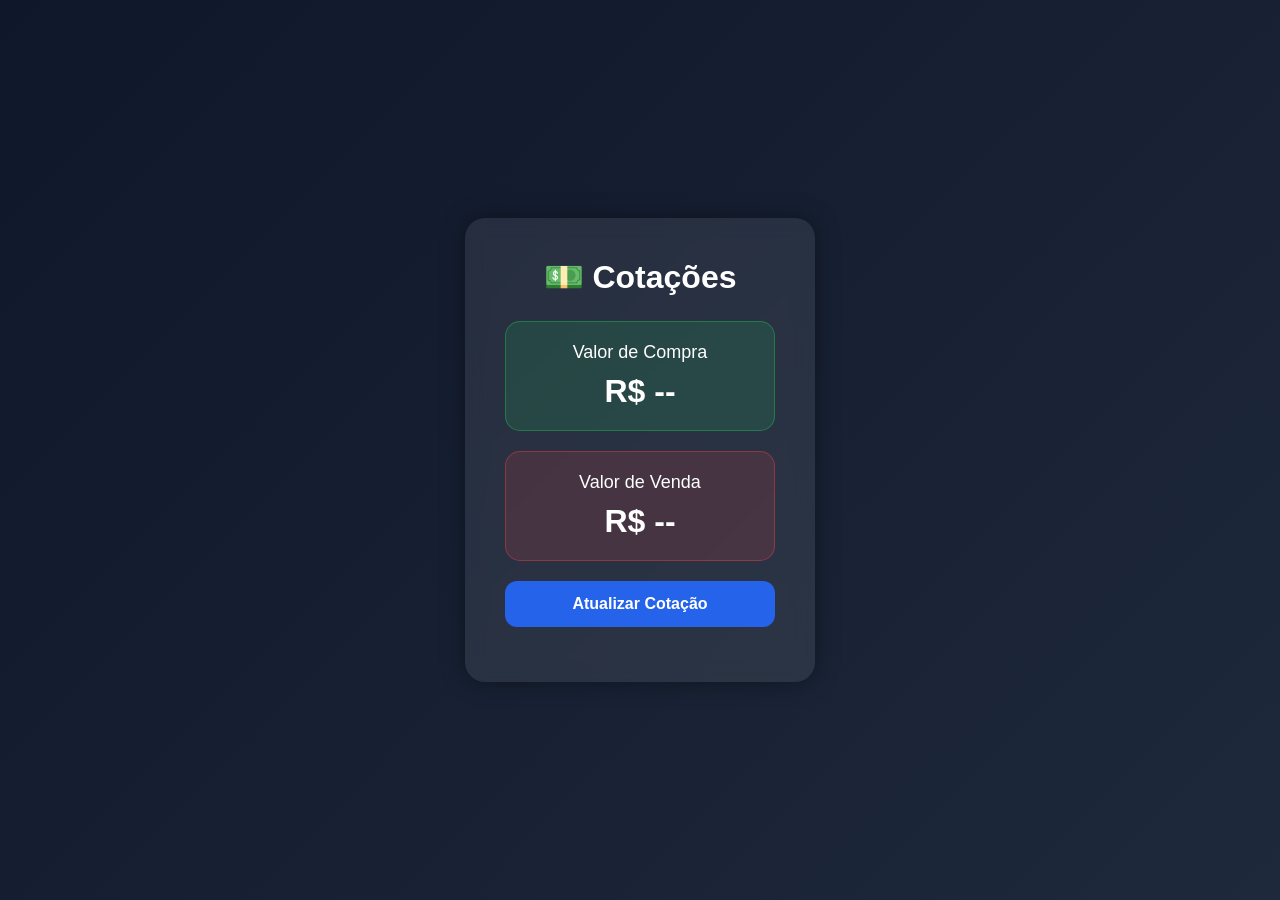
==== main.html @ 64c18fc2 "Leitura de Moeda em Dólar" ====
<!DOCTYPE html>
<html lang="pt-BR">
<head>
    <meta charset="UTF-8">
    <meta name="viewport" content="width=device-width, initial-scale=1.0">
    <title>Cotação do Dólar</title>

    <link rel="stylesheet" href="scr/style.css">
</head>
<body>

    <div class="container">
        <h1 id="moeda">💵 Cotações</h1>

        <div class="card buy-card">
            <p class="titulo">Valor de Compra</p>
            <p id="buy" class="valor">R$ --</p>
        </div>

        <div class="card sell-card">
            <p class="titulo">Valor de Venda</p>
            <p id="sell" class="valor">R$ --</p>
        </div>

        <button onclick="obterMoedas()">
            Atualizar Cotação
        </button>

        <p id="status"></p>
    </div>

    <script src="scr/script.js"></script>
</body>
</html>
---- scr/style.css ----
* {
    margin: 0;
    padding: 0;
    box-sizing: border-box;
    font-family: Arial, Helvetica, sans-serif;
}

body {
    background: linear-gradient(135deg, #0f172a, #1e293b);
    min-height: 100vh;
    display: flex;
    justify-content: center;
    align-items: center;
    color: white;
}

.container {
    background: rgba(255, 255, 255, 0.08);
    backdrop-filter: blur(10px);
    padding: 40px;
    border-radius: 20px;
    width: 350px;
    box-shadow: 0 0 25px rgba(0,0,0,0.4);
    text-align: center;
}

h1 {
    margin-bottom: 25px;
    font-size: 32px;
}

.card {
    padding: 20px;
    border-radius: 15px;
    margin-bottom: 20px;
    transition: 0.3s;
}
    
    .card:hover {
        transform: scale(1.03);
    }
    
    .buy-card {
        background: rgba(34, 197, 94, 0.15);
        border: 1px solid rgba(34, 197, 94, 0.4);
    }
    
    .sell-card {
        background: rgba(239, 68, 68, 0.15);
        border: 1px solid rgba(239, 68, 68, 0.4);
    }
    
    .titulo {
        font-size: 18px;
        margin-bottom: 10px;
    }
    
    .valor {
        font-size: 32px;
        font-weight: bold;
    }
    
    button {
        width: 100%;
        padding: 14px;
        border: none;
        border-radius: 12px;
        background: #2563eb;
        color: white;
        font-size: 16px;
        font-weight: bold;
        cursor: pointer;
        transition: 0.3s;
    }
    
    button:hover {
        background: #1d4ed8;
        transform: translateY(-2px);
    }
    
    #status {
        margin-top: 15px;
        font-size: 14px;
        opacity: 0.8;
    }
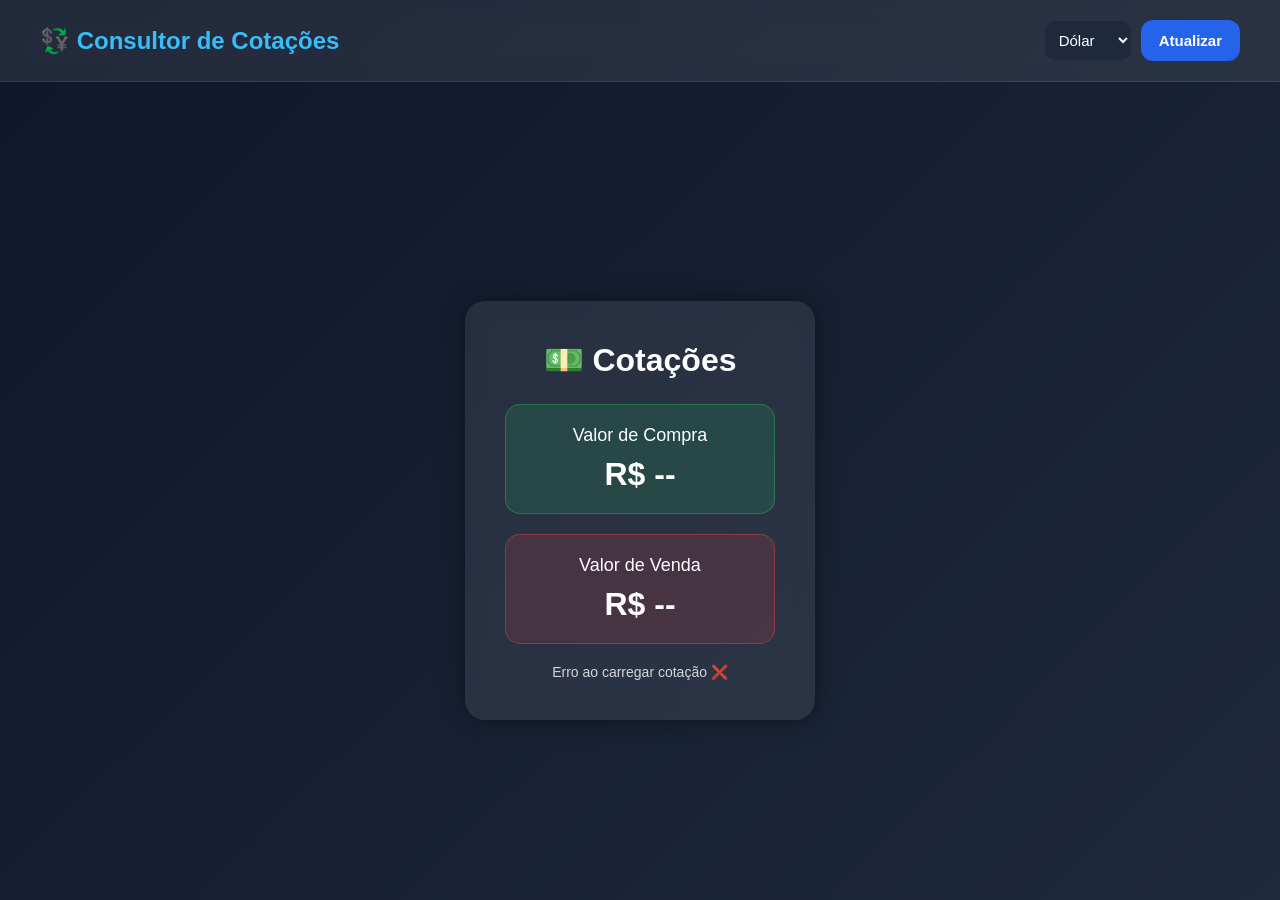
==== commit cde6f96b: "Cabeçalho adicionado" ====
--- a/main.html
+++ b/main.html
@@ -8,6 +8,25 @@
     <link rel="stylesheet" href="scr/style.css">
 </head>
 <body>
+
+    <header class="header">
+        <div class="logo">
+            💱 Consultor de Cotações
+        </div>
+
+        <div class="menu">
+            <select id="selectMoeda">
+                <option value="USD-BRL">Dólar</option>
+                <option value="EUR-BRL">Euro</option>
+                <option value="GBP-BRL">Libra</option>
+                <option value="BTC-BRL">Bitcoin</option>
+            </select>
+
+            <button onclick="obterMoedas()">
+                Atualizar
+            </button>
+        </div>
+    </header>
 
     <div class="container">
         <h1 id="moeda">💵 Cotações</h1>
@@ -22,10 +41,6 @@
             <p id="sell" class="valor">R$ --</p>
         </div>
 
-        <button onclick="obterMoedas()">
-            Atualizar Cotação
-        </button>
-
         <p id="status"></p>
     </div>
 
--- a/scr/style.css
+++ b/scr/style.css
@@ -13,6 +13,8 @@
     align-items: center;
     color: white;
 }
+
+
 
 .container {
     background: rgba(255, 255, 255, 0.08);
@@ -82,4 +84,139 @@
         margin-top: 15px;
         font-size: 14px;
         opacity: 0.8;
+    }
+
+
+    * {
+        margin: 0;
+        padding: 0;
+        box-sizing: border-box;
+        font-family: Arial, Helvetica, sans-serif;
+    }
+    
+    body {
+        background: linear-gradient(135deg, #0f172a, #1e293b);
+        min-height: 100vh;
+        display: flex;
+        flex-direction: column;
+        align-items: center;
+        color: white;
+    }
+    
+    /* HEADER */
+    
+    .header {
+        width: 100%;
+        padding: 20px 40px;
+    
+        display: flex;
+        justify-content: space-between;
+        align-items: center;
+    
+        background: rgba(255,255,255,0.08);
+        backdrop-filter: blur(10px);
+    
+        border-bottom: 1px solid rgba(255,255,255,0.1);
+    
+        position: fixed;
+        top: 0;
+    }
+    
+    .logo {
+        font-size: 24px;
+        font-weight: bold;
+        color: #38bdf8;
+    }
+    
+    .menu {
+        display: flex;
+        gap: 10px;
+        align-items: center;
+    }
+    
+    select {
+        padding: 10px;
+        border-radius: 10px;
+        border: none;
+        background: #1e293b;
+        color: white;
+        font-size: 15px;
+    }
+    
+    .container {
+        margin-top: 120px;
+    
+        background: rgba(255, 255, 255, 0.08);
+        backdrop-filter: blur(10px);
+    
+        padding: 40px;
+        border-radius: 20px;
+    
+        width: 350px;
+    
+        box-shadow: 0 0 25px rgba(0,0,0,0.4);
+    
+        text-align: center;
+    }
+    
+    h1 {
+        margin-bottom: 25px;
+        font-size: 32px;
+    }
+    
+    .card {
+        padding: 20px;
+        border-radius: 15px;
+        margin-bottom: 20px;
+        transition: 0.3s;
+    }
+    
+    .card:hover {
+        transform: scale(1.03);
+    }
+    
+    .buy-card {
+        background: rgba(34, 197, 94, 0.15);
+        border: 1px solid rgba(34, 197, 94, 0.4);
+    }
+    
+    .sell-card {
+        background: rgba(239, 68, 68, 0.15);
+        border: 1px solid rgba(239, 68, 68, 0.4);
+    }
+    
+    .titulo {
+        font-size: 18px;
+        margin-bottom: 10px;
+    }
+    
+    .valor {
+        font-size: 32px;
+        font-weight: bold;
+    }
+    
+    button {
+        padding: 12px 18px;
+        border: none;
+        border-radius: 12px;
+    
+        background: #2563eb;
+        color: white;
+    
+        font-size: 15px;
+        font-weight: bold;
+    
+        cursor: pointer;
+        transition: 0.3s;
+    }
+    
+    button:hover {
+        background: #1d4ed8;
+        transform: translateY(-2px);
+    }
+    
+    #status {
+        margin-top: 15px;
+        font-size: 14px;
+        opacity: 0.8;
     }
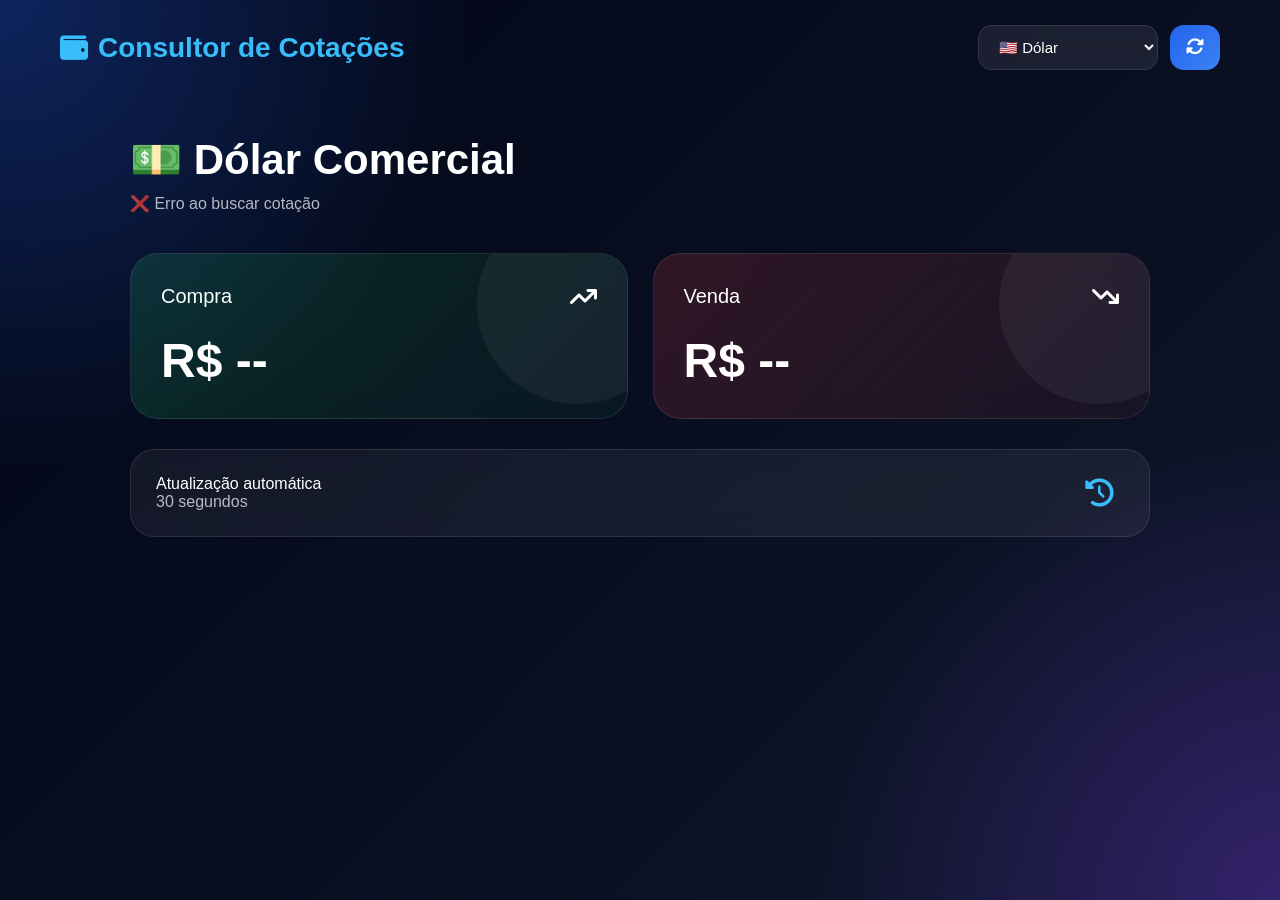
==== commit 7bba707b: "Atualização de style" ====
--- a/main.html
+++ b/main.html
@@ -3,47 +3,92 @@
 <head>
     <meta charset="UTF-8">
     <meta name="viewport" content="width=device-width, initial-scale=1.0">
-    <title>Cotação do Dólar</title>
+    <title>Consultor de Cotações - Dólar</title>
 
     <link rel="stylesheet" href="scr/style.css">
+
+    <!-- Ícones -->
+    <link rel="stylesheet"
+    href="https://cdnjs.cloudflare.com/ajax/libs/font-awesome/6.5.1/css/all.min.css">
 </head>
 <body>
 
+    <div class="background"></div>
+
     <header class="header">
+
         <div class="logo">
-            💱 Consultor de Cotações
+            <i class="fa-solid fa-wallet"></i>
+            Consultor de Cotações
         </div>
 
-        <div class="menu">
+        <div class="top-actions">
+
             <select id="selectMoeda">
-                <option value="USD-BRL">Dólar</option>
-                <option value="EUR-BRL">Euro</option>
-                <option value="GBP-BRL">Libra</option>
-                <option value="BTC-BRL">Bitcoin</option>
+                <option value="USD-BRL">🇺🇸 Dólar</option>
+                <option value="EUR-BRL">🇪🇺 Euro</option>
+                <option value="GBP-BRL">🇬🇧 Libra</option>
+                <option value="BTC-BRL">₿ Bitcoin</option>
+                <option value="ARS-BRL">🇦🇷 Peso Argentino</option>
             </select>
 
             <button onclick="obterMoedas()">
-                Atualizar
+                <i class="fa-solid fa-rotate"></i>
             </button>
+
         </div>
+
     </header>
 
-    <div class="container">
-        <h1 id="moeda">💵 Cotações</h1>
+    <main class="container">
 
-        <div class="card buy-card">
-            <p class="titulo">Valor de Compra</p>
-            <p id="buy" class="valor">R$ --</p>
+        <div class="title-area">
+            <h1 id="moeda">💵 Dólar Comercial</h1>
+            <p id="status">Sistema iniciado</p>
         </div>
 
-        <div class="card sell-card">
-            <p class="titulo">Valor de Venda</p>
-            <p id="sell" class="valor">R$ --</p>
+        <div class="cards">
+
+            <div class="card buy-card">
+
+                <div class="card-top">
+                    <p>Compra</p>
+                    <i class="fa-solid fa-arrow-trend-up"></i>
+                </div>
+
+                <h2 id="buy">R$ --</h2>
+
+            </div>
+
+            <div class="card sell-card">
+
+                <div class="card-top">
+                    <p>Venda</p>
+                    <i class="fa-solid fa-arrow-trend-down"></i>
+                </div>
+
+                <h2 id="sell">R$ --</h2>
+
+            </div>
+
         </div>
 
-        <p id="status"></p>
-    </div>
+        <div class="footer-card">
+
+            <div>
+                <p>Atualização automática</p>
+                <span>30 segundos</span>
+            </div>
+            
+            <button class="sem-estilo" onclick="obterMoedas()">
+            <i class="fa-solid fa-clock-rotate-left"></i>
+            </button>
+
+        </div>
+
+    </main>
 
     <script src="scr/script.js"></script>
+
 </body>
 </html>
--- a/scr/style.css
+++ b/scr/style.css
@@ -2,221 +2,268 @@
     margin: 0;
     padding: 0;
     box-sizing: border-box;
-    font-family: Arial, Helvetica, sans-serif;
+    font-family: "Segoe UI", sans-serif;
 }
 
 body {
-    background: linear-gradient(135deg, #0f172a, #1e293b);
     min-height: 100vh;
-    display: flex;
-    justify-content: center;
-    align-items: center;
+    overflow: hidden;
+    background: #0f172a;
     color: white;
 }
 
-
+/* FUNDO */
+
+.background {
+    position: fixed;
+    width: 100%;
+    height: 100%;
+    background:
+        radial-gradient(circle at top left, #2563eb55, transparent 30%),
+        radial-gradient(circle at bottom right, #7c3aed55, transparent 30%),
+        linear-gradient(135deg, #020617, #0f172a);
+
+    z-index: -1;
+}
+
+/* HEADER */
+
+.header {
+    width: 100%;
+    padding: 25px 60px;
+
+    display: flex;
+    justify-content: space-between;
+    align-items: center;
+}
+
+.logo {
+    font-size: 28px;
+    font-weight: bold;
+    color: #38bdf8;
+
+    display: flex;
+    gap: 10px;
+    align-items: center;
+}
+
+/* ACTIONS */
+
+.top-actions {
+    display: flex;
+    gap: 12px;
+}
+
+select {
+    background: rgba(255,255,255,0.08);
+
+    border: 1px solid rgba(255,255,255,0.1);
+
+    color: white;
+
+    padding: 12px 16px;
+
+    border-radius: 14px;
+
+    backdrop-filter: blur(10px);
+
+    font-size: 15px;
+
+    outline: none;
+}
+
+option {
+    color: black;
+}
+
+button {
+    width: 50px;
+    border: none;
+    border-radius: 14px;
+
+    background: linear-gradient(135deg, #2563eb, #3b82f6);
+
+    color: white;
+
+    cursor: pointer;
+
+    font-size: 18px;
+
+    transition: 0.3s;
+}
+
+button:hover {
+    transform: scale(1.05);
+}
+
+/* CONTAINER */
 
 .container {
-    background: rgba(255, 255, 255, 0.08);
-    backdrop-filter: blur(10px);
+    width: 100%;
+    max-width: 1100px;
+
+    margin: auto;
+
     padding: 40px;
-    border-radius: 20px;
-    width: 350px;
-    box-shadow: 0 0 25px rgba(0,0,0,0.4);
-    text-align: center;
-}
-
-h1 {
+}
+
+/* TITULO */
+
+.title-area {
+    margin-bottom: 40px;
+}
+
+.title-area h1 {
+    font-size: 42px;
+    margin-bottom: 10px;
+}
+
+.title-area p {
+    opacity: 0.7;
+}
+
+/* CARDS */
+
+.cards {
+    display: grid;
+    grid-template-columns: 1fr 1fr;
+    gap: 25px;
+}
+
+/* CARD */
+
+.card {
+    padding: 30px;
+
+    border-radius: 28px;
+
+    backdrop-filter: blur(15px);
+
+    border: 1px solid rgba(255,255,255,0.1);
+
+    transition: 0.4s;
+
+    position: relative;
+
+    overflow: hidden;
+}
+
+.card::before {
+    content: "";
+
+    position: absolute;
+
+    width: 200px;
+    height: 200px;
+
+    background: rgba(255,255,255,0.05);
+
+    border-radius: 50%;
+
+    top: -50px;
+    right: -50px;
+}
+
+.card:hover {
+    transform: translateY(-5px);
+}
+
+.buy-card {
+    background: linear-gradient(
+        135deg,
+        rgba(34,197,94,0.18),
+        rgba(34,197,94,0.05)
+    );
+}
+
+.sell-card {
+    background: linear-gradient(
+        135deg,
+        rgba(239,68,68,0.18),
+        rgba(239,68,68,0.05)
+    );
+}
+
+.card-top {
+    display: flex;
+    justify-content: space-between;
+    align-items: center;
+
     margin-bottom: 25px;
-    font-size: 32px;
-}
-
-.card {
-    padding: 20px;
-    border-radius: 15px;
-    margin-bottom: 20px;
-    transition: 0.3s;
-}
-    
-    .card:hover {
-        transform: scale(1.03);
-    }
-    
-    .buy-card {
-        background: rgba(34, 197, 94, 0.15);
-        border: 1px solid rgba(34, 197, 94, 0.4);
-    }
-    
-    .sell-card {
-        background: rgba(239, 68, 68, 0.15);
-        border: 1px solid rgba(239, 68, 68, 0.4);
-    }
-    
-    .titulo {
-        font-size: 18px;
-        margin-bottom: 10px;
-    }
-    
-    .valor {
+
+    font-size: 20px;
+}
+
+.card-top i {
+    font-size: 24px;
+}
+
+.card h2 {
+    font-size: 48px;
+}
+
+/* FOOTER */
+
+.footer-card {
+    margin-top: 30px;
+
+    padding: 25px;
+
+    border-radius: 24px;
+
+    background: rgba(255,255,255,0.06);
+
+    border: 1px solid rgba(255,255,255,0.1);
+
+    display: flex;
+    justify-content: space-between;
+    align-items: center;
+
+    backdrop-filter: blur(12px);
+}
+
+.footer-card span {
+    opacity: 0.7;
+}
+
+.footer-card i {
+    font-size: 28px;
+    color: #38bdf8;
+}
+
+/* RESPONSIVO */
+
+@media(max-width: 768px) {
+
+    .header {
+        padding: 20px;
+        flex-direction: column;
+        gap: 20px;
+    }
+
+    .container {
+        padding: 20px;
+    }
+
+    .cards {
+        grid-template-columns: 1fr;
+    }
+
+    .title-area h1 {
         font-size: 32px;
-        font-weight: bold;
-    }
-    
-    button {
-        width: 100%;
-        padding: 14px;
-        border: none;
-        border-radius: 12px;
-        background: #2563eb;
-        color: white;
-        font-size: 16px;
-        font-weight: bold;
-        cursor: pointer;
-        transition: 0.3s;
-    }
-    
-    button:hover {
-        background: #1d4ed8;
-        transform: translateY(-2px);
-    }
-    
-    #status {
-        margin-top: 15px;
-        font-size: 14px;
-        opacity: 0.8;
-    }
-
-
-    * {
-        margin: 0;
-        padding: 0;
-        box-sizing: border-box;
-        font-family: Arial, Helvetica, sans-serif;
-    }
-    
-    body {
-        background: linear-gradient(135deg, #0f172a, #1e293b);
-        min-height: 100vh;
-        display: flex;
-        flex-direction: column;
-        align-items: center;
-        color: white;
-    }
-    
-    /* HEADER */
-    
-    .header {
-        width: 100%;
-        padding: 20px 40px;
-    
-        display: flex;
-        justify-content: space-between;
-        align-items: center;
-    
-        background: rgba(255,255,255,0.08);
-        backdrop-filter: blur(10px);
-    
-        border-bottom: 1px solid rgba(255,255,255,0.1);
-    
-        position: fixed;
-        top: 0;
-    }
-    
-    .logo {
-        font-size: 24px;
-        font-weight: bold;
-        color: #38bdf8;
-    }
-    
-    .menu {
-        display: flex;
-        gap: 10px;
-        align-items: center;
-    }
-    
-    select {
-        padding: 10px;
-        border-radius: 10px;
-        border: none;
-        background: #1e293b;
-        color: white;
-        font-size: 15px;
-    }
-    
-    .container {
-        margin-top: 120px;
-    
-        background: rgba(255, 255, 255, 0.08);
-        backdrop-filter: blur(10px);
-    
-        padding: 40px;
-        border-radius: 20px;
-    
-        width: 350px;
-    
-        box-shadow: 0 0 25px rgba(0,0,0,0.4);
-    
-        text-align: center;
-    }
-    
-    h1 {
-        margin-bottom: 25px;
-        font-size: 32px;
-    }
-    
-    .card {
-        padding: 20px;
-        border-radius: 15px;
-        margin-bottom: 20px;
-        transition: 0.3s;
-    }
-    
-    .card:hover {
-        transform: scale(1.03);
-    }
-    
-    .buy-card {
-        background: rgba(34, 197, 94, 0.15);
-        border: 1px solid rgba(34, 197, 94, 0.4);
-    }
-    
-    .sell-card {
-        background: rgba(239, 68, 68, 0.15);
-        border: 1px solid rgba(239, 68, 68, 0.4);
-    }
-    
-    .titulo {
-        font-size: 18px;
-        margin-bottom: 10px;
-    }
-    
-    .valor {
-        font-size: 32px;
-        font-weight: bold;
-    }
-    
-    button {
-        padding: 12px 18px;
-        border: none;
-        border-radius: 12px;
-    
-        background: #2563eb;
-        color: white;
-    
-        font-size: 15px;
-        font-weight: bold;
-    
-        cursor: pointer;
-        transition: 0.3s;
-    }
-    
-    button:hover {
-        background: #1d4ed8;
-        transform: translateY(-2px);
-    }
-    
-    #status {
-        margin-top: 15px;
-        font-size: 14px;
-        opacity: 0.8;
-    }+    }
+
+    .card h2 {
+        font-size: 38px;
+    }
+}
+
+.sem-estilo {
+    background: none;
+    border: none;
+    padding: 0;
+    margin: 0;
+    font: inherit;
+    color: inherit;
+    cursor: pointer;
+}
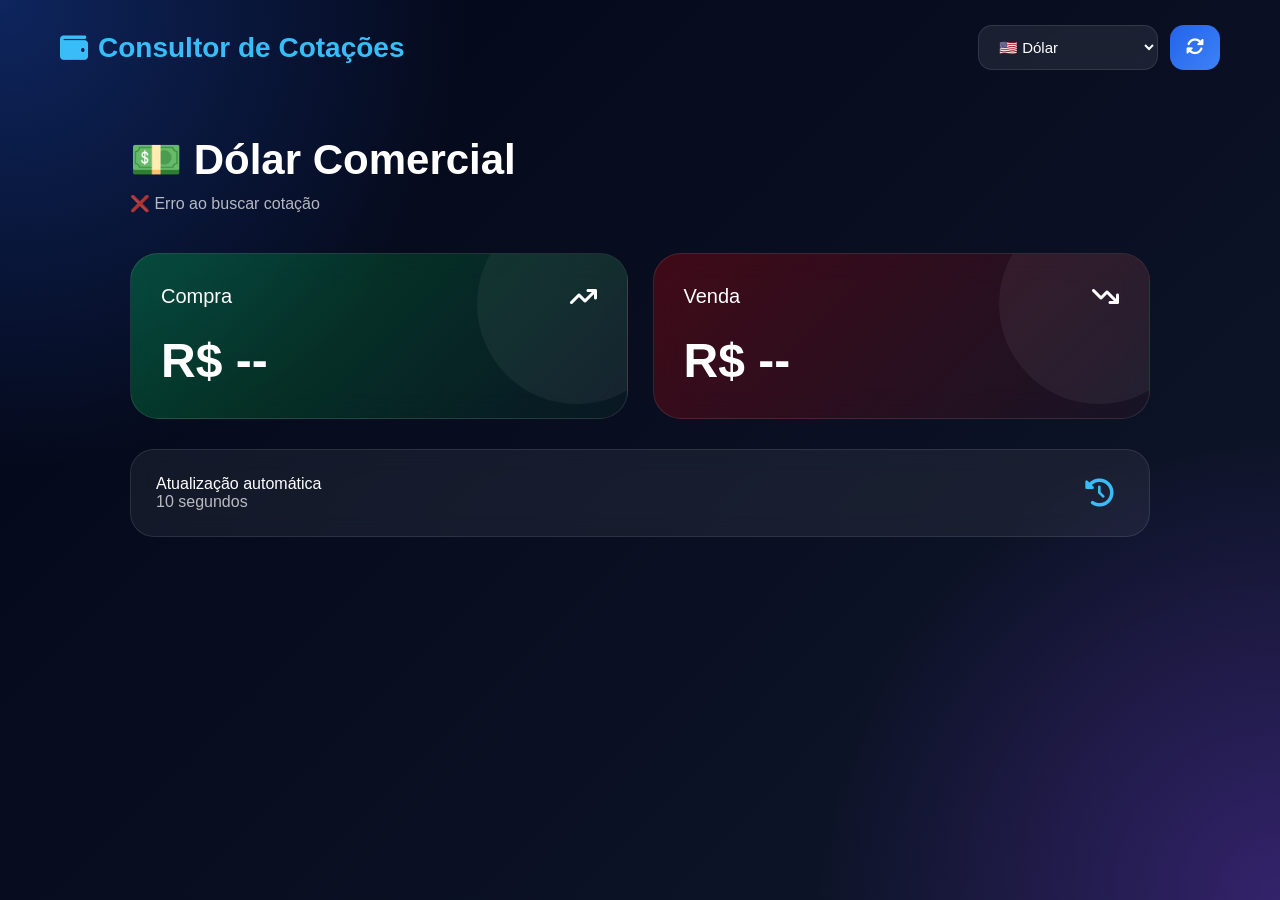
==== commit 524a0758: "Adicionar mais Moedas" ====
--- a/main.html
+++ b/main.html
@@ -23,13 +23,18 @@
         </div>
 
         <div class="top-actions">
-
+            
             <select id="selectMoeda">
                 <option value="USD-BRL">🇺🇸 Dólar</option>
                 <option value="EUR-BRL">🇪🇺 Euro</option>
                 <option value="GBP-BRL">🇬🇧 Libra</option>
                 <option value="BTC-BRL">₿ Bitcoin</option>
                 <option value="ARS-BRL">🇦🇷 Peso Argentino</option>
+                <option value="XRP-BRL"> XRP</option>
+                <option value="ETH-BRL">⟠ Ethereum</option>
+                <option value="LTC-BRL"> Litecoin</option>
+                <option value="DOGE-BRL"> Dogecoin</option>
+                <option value="XAU-BRL"> Ouro</option>
             </select>
 
             <button onclick="obterMoedas()">
@@ -77,7 +82,7 @@
 
             <div>
                 <p>Atualização automática</p>
-                <span>30 segundos</span>
+                <span>10 segundos</span>
             </div>
             
             <button class="sem-estilo" onclick="obterMoedas()">
--- a/scr/style.css
+++ b/scr/style.css
@@ -171,7 +171,7 @@
 .buy-card {
     background: linear-gradient(
         135deg,
-        rgba(34,197,94,0.18),
+        rgba(0, 255, 94, 0.233),
         rgba(34,197,94,0.05)
     );
 }
@@ -179,7 +179,7 @@
 .sell-card {
     background: linear-gradient(
         135deg,
-        rgba(239,68,68,0.18),
+        rgba(255, 0, 0, 0.233),
         rgba(239,68,68,0.05)
     );
 }
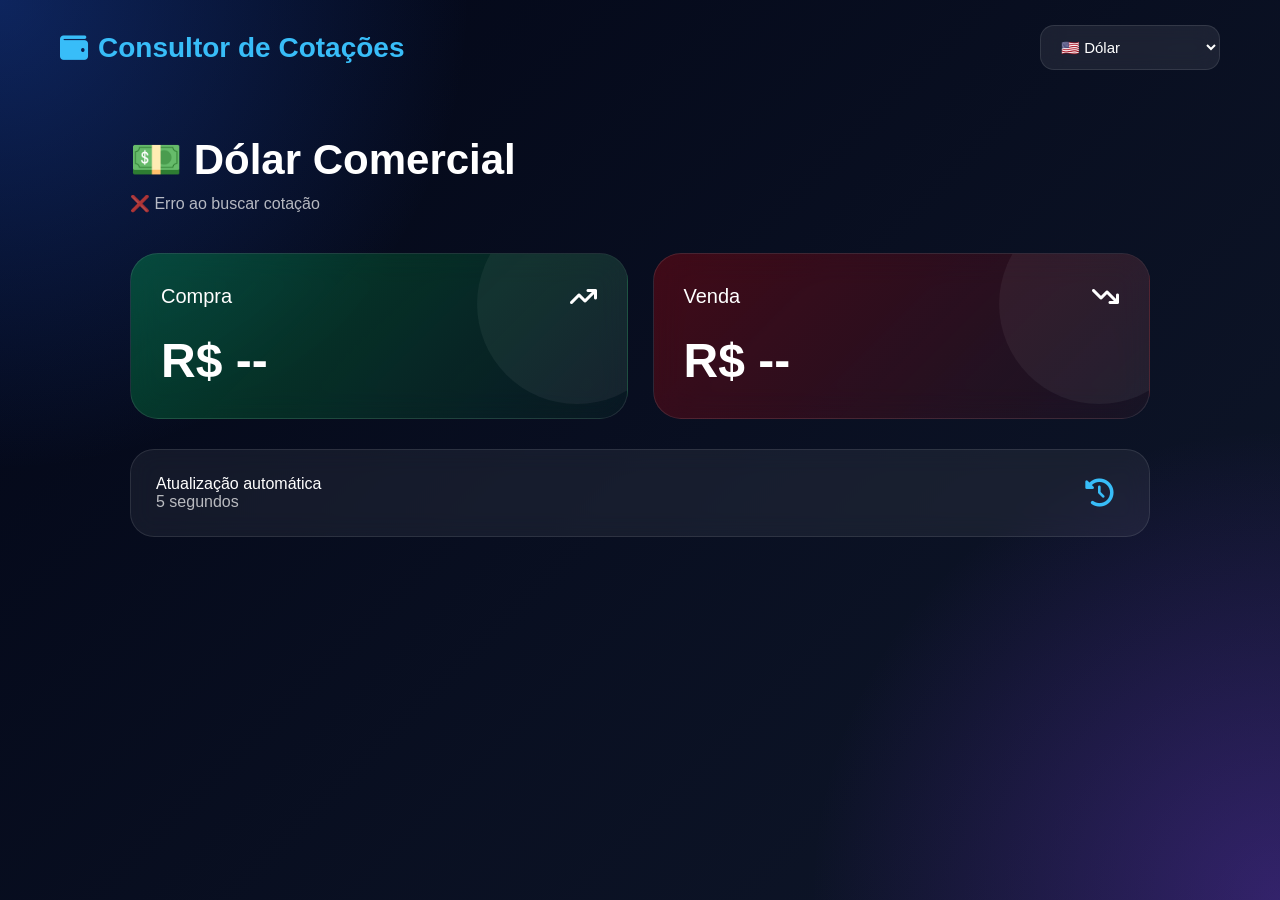
==== commit 5f7910ba: "Diminui para 5 segundos" ====
--- a/main.html
+++ b/main.html
@@ -24,22 +24,23 @@
 
         <div class="top-actions">
             
-            <select id="selectMoeda">
+            <select id="selectMoeda" onchange="obterMoedas()">
                 <option value="USD-BRL">🇺🇸 Dólar</option>
                 <option value="EUR-BRL">🇪🇺 Euro</option>
                 <option value="GBP-BRL">🇬🇧 Libra</option>
                 <option value="BTC-BRL">₿ Bitcoin</option>
                 <option value="ARS-BRL">🇦🇷 Peso Argentino</option>
-                <option value="XRP-BRL"> XRP</option>
+                <option value="XRP-BRL">⨂ XRP</option>
                 <option value="ETH-BRL">⟠ Ethereum</option>
-                <option value="LTC-BRL"> Litecoin</option>
-                <option value="DOGE-BRL"> Dogecoin</option>
-                <option value="XAU-BRL"> Ouro</option>
+                <option value="LTC-BRL">Ł Litecoin</option>
+                <option value="DOGE-BRL">🐕 Dogecoin</option>
+                <option value="XAU-BRL">🧈 Ouro</option>
+                <option value="INR-BRL">₹ Rupia Indiana</option>
             </select>
 
-            <button onclick="obterMoedas()">
+            <!-- <button onclick="obterMoedas()">
                 <i class="fa-solid fa-rotate"></i>
-            </button>
+            </button> -->
 
         </div>
 
@@ -82,7 +83,7 @@
 
             <div>
                 <p>Atualização automática</p>
-                <span>10 segundos</span>
+                <span>5 segundos</span>
             </div>
             
             <button class="sem-estilo" onclick="obterMoedas()">
